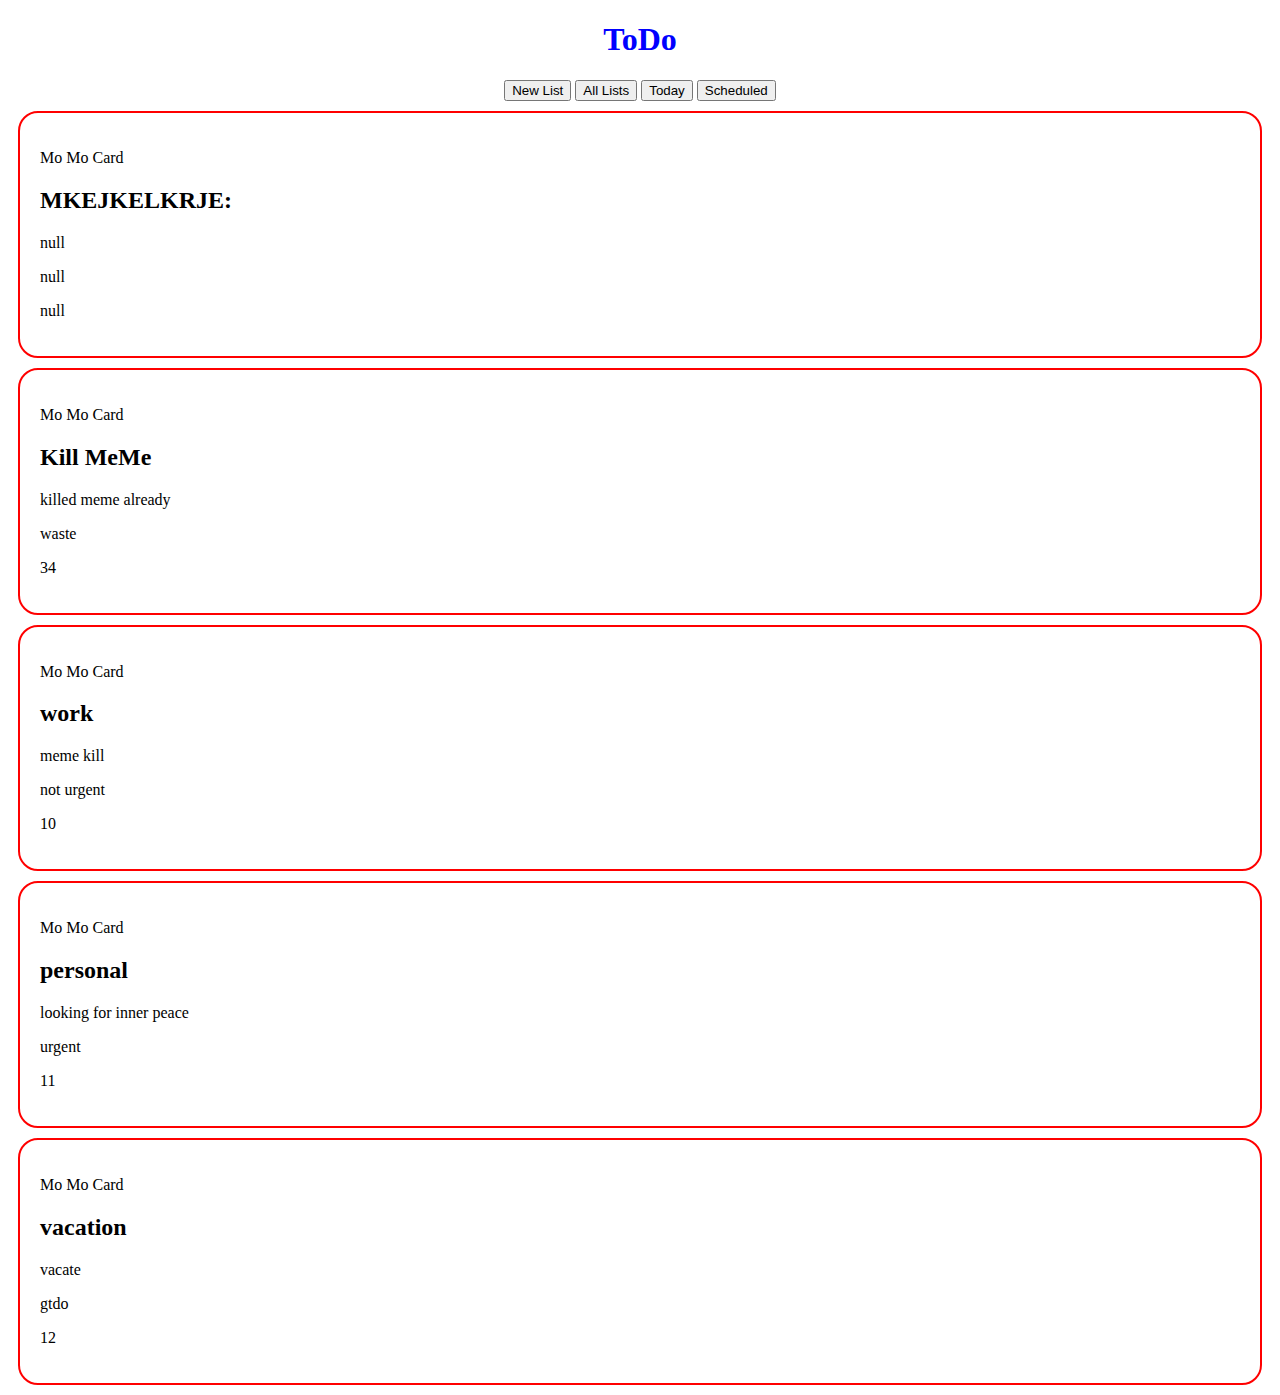
==== vanilla-todo/index.html @ f8859467 "trigger render method when list-card is connected" ====
<!DOCTYPE html>
<html lang="en">
  <head>
    <meta charset="UTF-8">
    <link rel="stylesheet" href="style.css">
    <script type="module" src="main.js"></script>
    <title>ToDo with Vanilla JS</title>
  </head>
  <body>
    <header>
      <h1> ToDo </h1>
      <nav>
        <button id="newList">New List</button>
        <button id="allLists">All Lists</button>
        <button id="today">Today</button>
        <button id="scheduled">Scheduled</button>
      </nav>
    </header>

    <list-card listName="MKEJKELKRJE:"></list-card>

    <lists>
    </lists>

    <template id="lists-view">
      <p> <slot name="list-card-view">Lists go here</slot> </p>
    </template>

  </body>
</html>
---- vanilla-todo/style.css ----
header {
  color: blue;
  text-align: center;
  font-family: cursive;
}
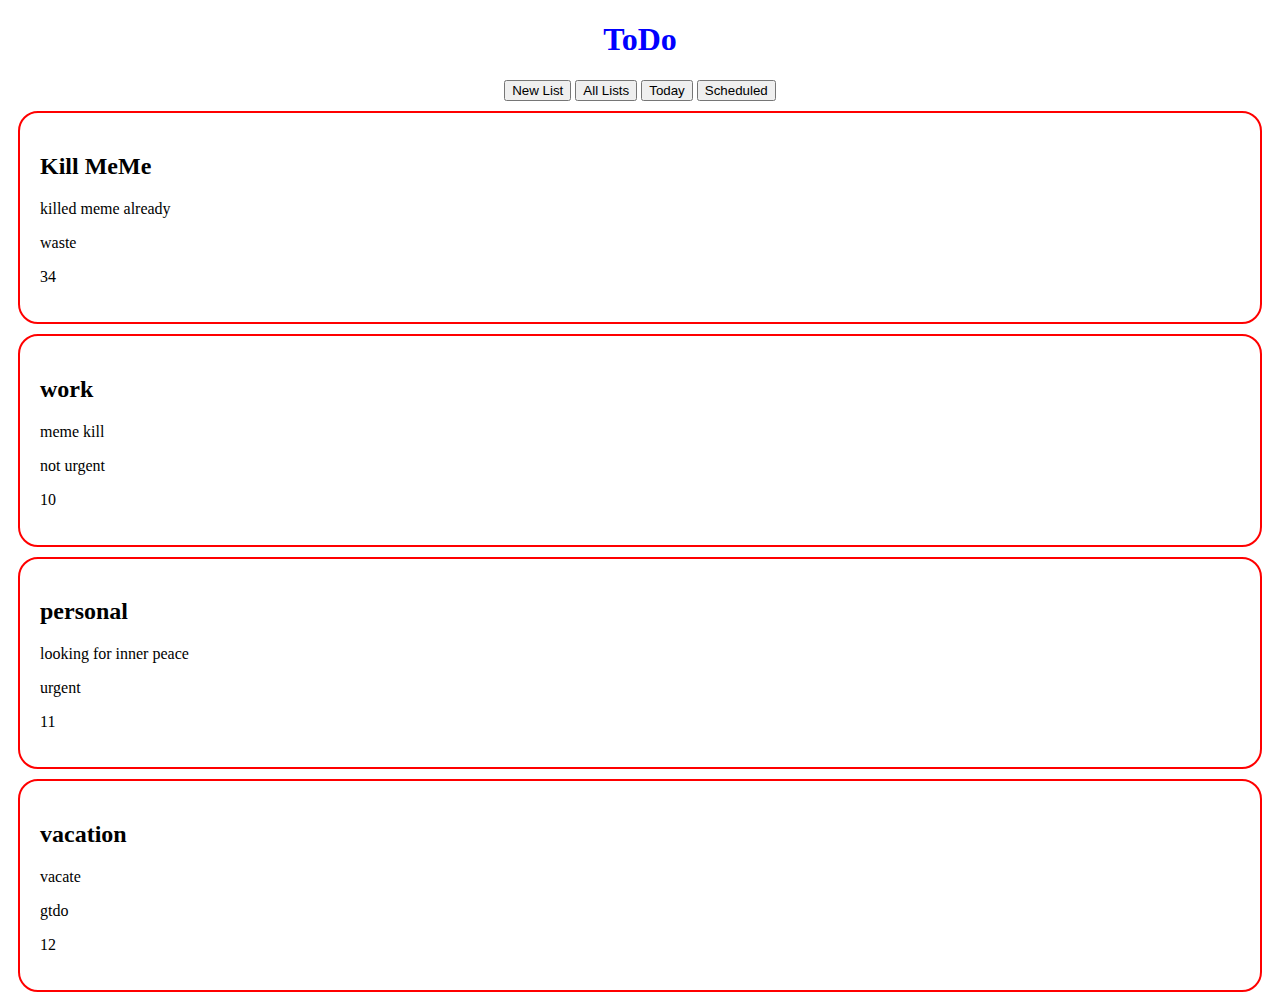
==== commit 87b3cfa4: "add custom element files" ====
--- a/vanilla-todo/index.html
+++ b/vanilla-todo/index.html
@@ -6,6 +6,7 @@
     <script type="module" src="main.js"></script>
     <title>ToDo with Vanilla JS</title>
   </head>
+
   <body>
     <header>
       <h1> ToDo </h1>
@@ -17,8 +18,7 @@
       </nav>
     </header>
 
-    <list-card listName="MKEJKELKRJE:"></list-card>
-
+    <list-add> </list-add>
     <lists>
     </lists>
 
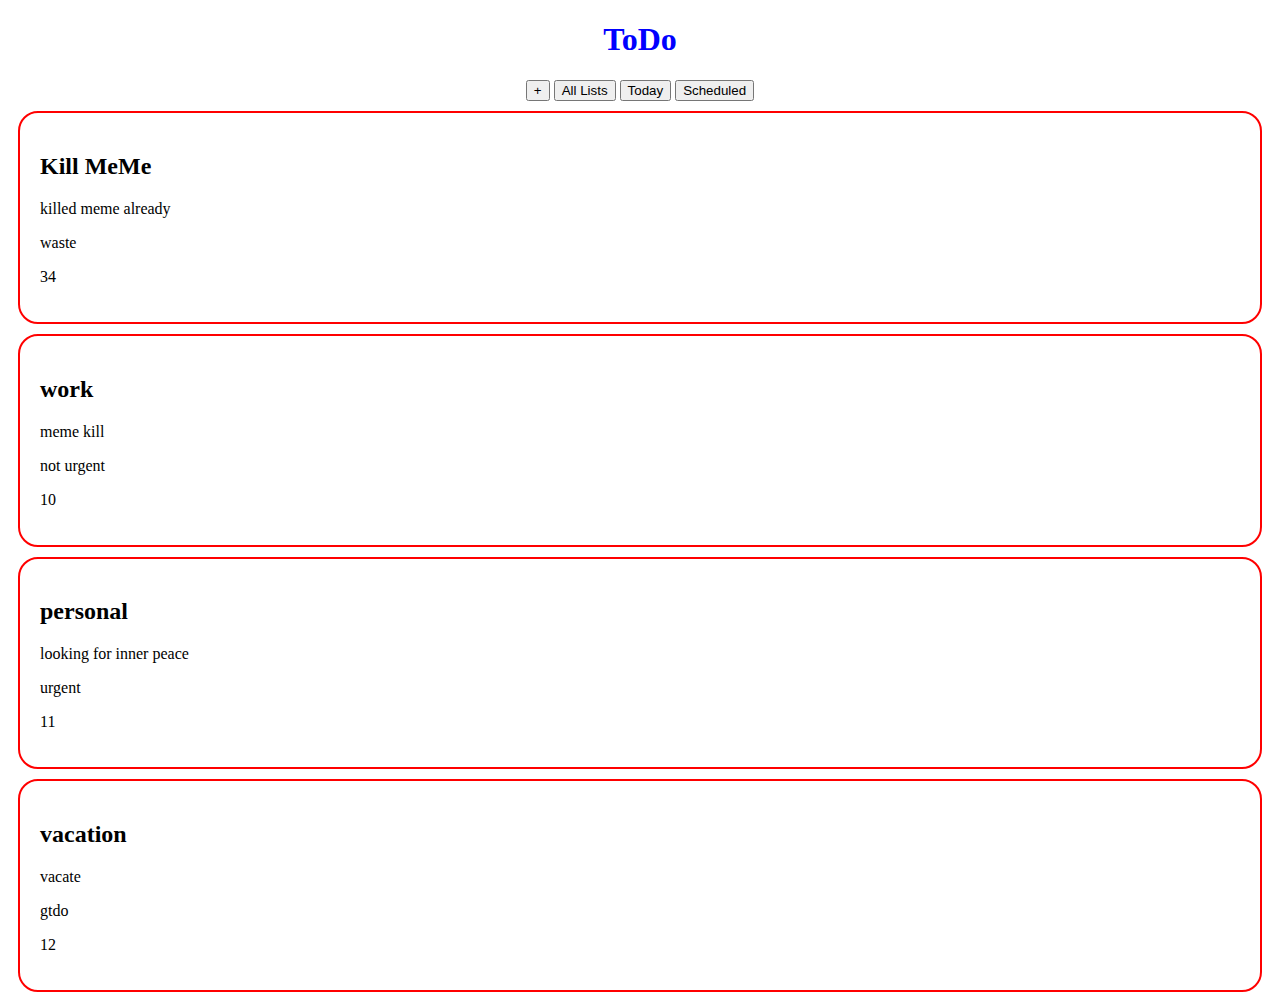
==== commit 3def3881: "add list-add" ====
--- a/vanilla-todo/index.html
+++ b/vanilla-todo/index.html
@@ -11,14 +11,13 @@
     <header>
       <h1> ToDo </h1>
       <nav>
-        <button id="newList">New List</button>
+        <button id="newList">+</button>
         <button id="allLists">All Lists</button>
         <button id="today">Today</button>
         <button id="scheduled">Scheduled</button>
       </nav>
     </header>
 
-    <list-add> </list-add>
     <lists>
     </lists>
 
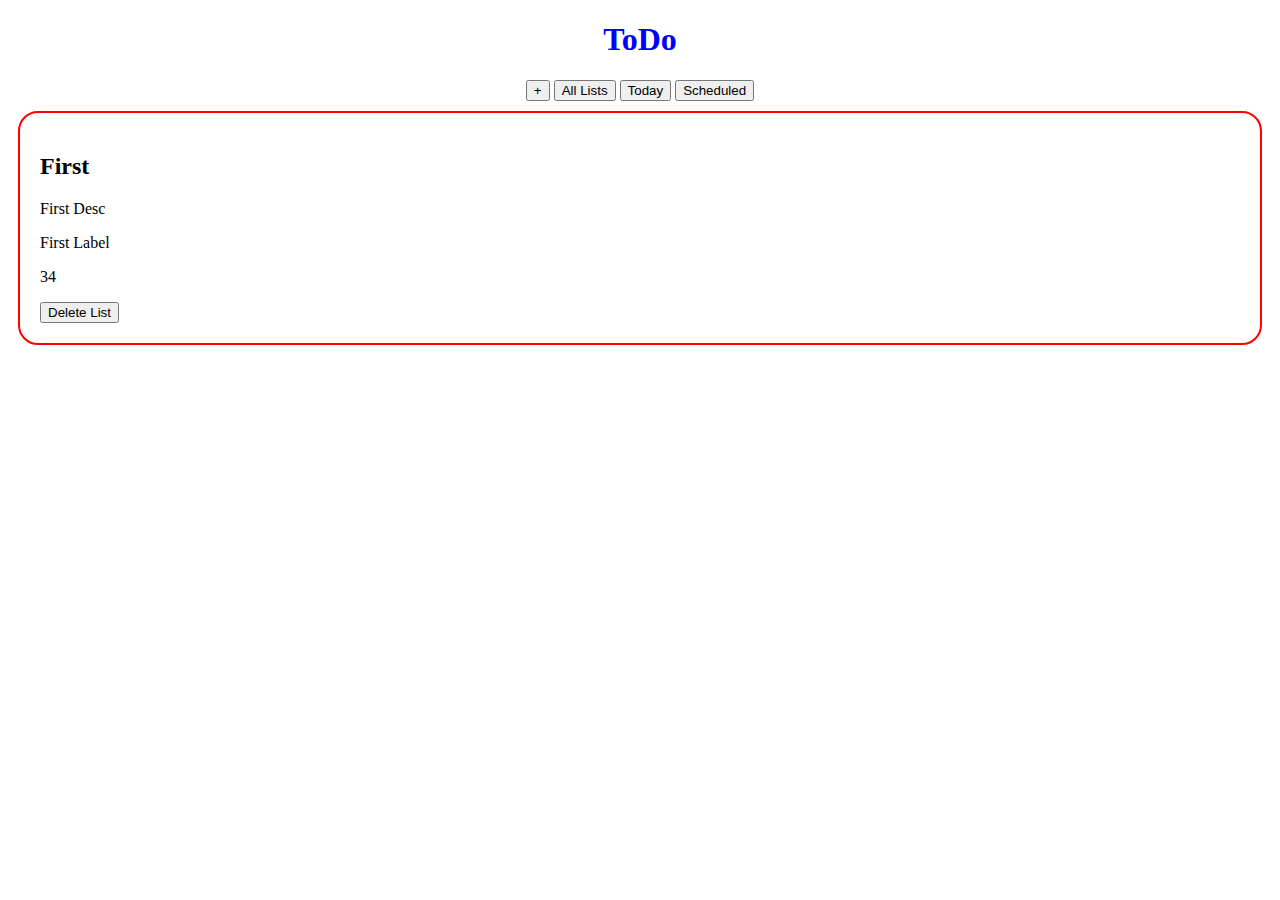
==== commit 6bbacaf4: "add list implementation" ====
--- a/vanilla-todo/index.html
+++ b/vanilla-todo/index.html
@@ -18,6 +18,8 @@
       </nav>
     </header>
 
+    <div id="createMenu"> </div>
+
     <lists>
     </lists>
 
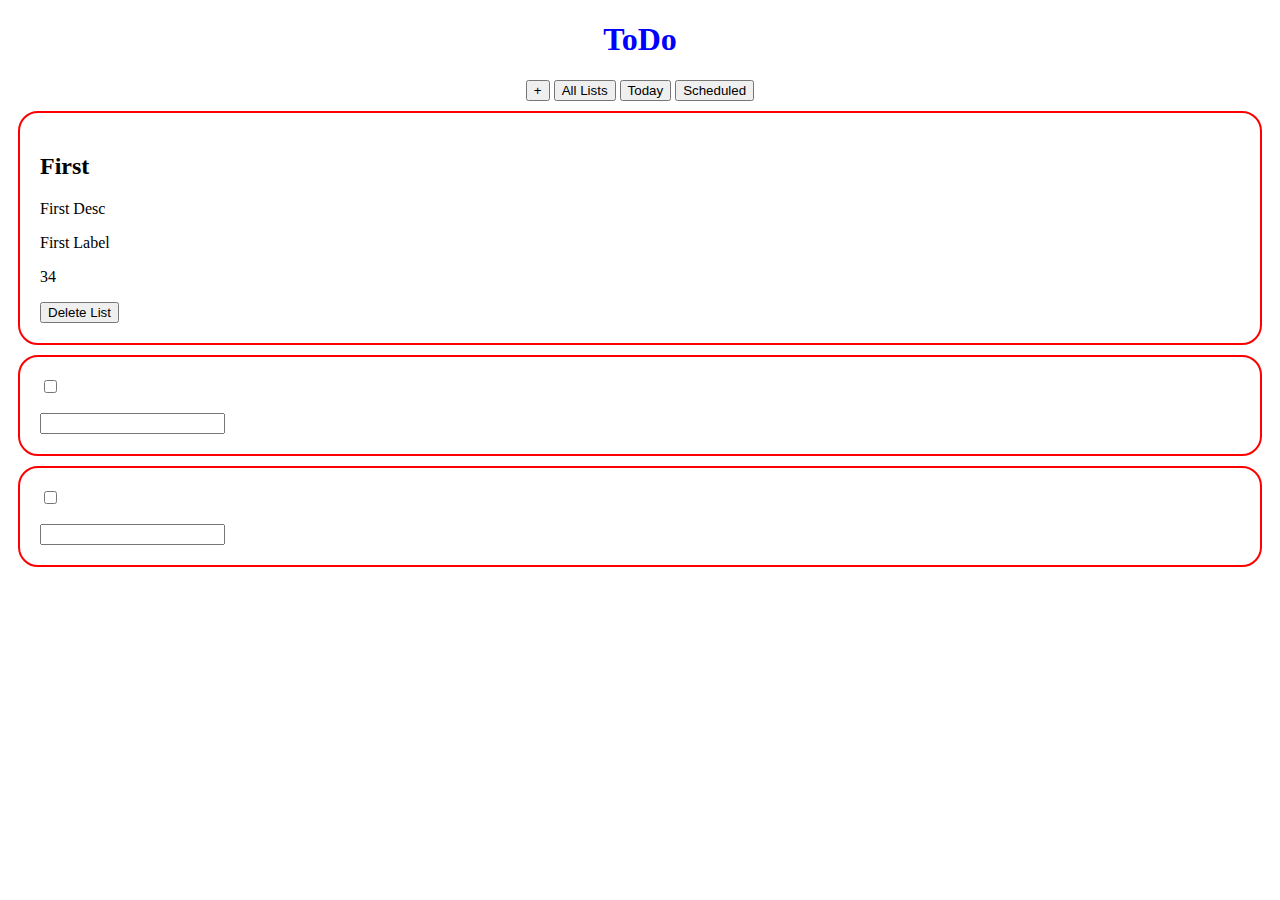
==== commit 09261372: "fix item-card" ====
--- a/vanilla-todo/index.html
+++ b/vanilla-todo/index.html
@@ -23,6 +23,10 @@
     <lists>
     </lists>
 
+    <item-card></item-card>
+    <items>
+    </items>
+
     <template id="lists-view">
       <p> <slot name="list-card-view">Lists go here</slot> </p>
     </template>
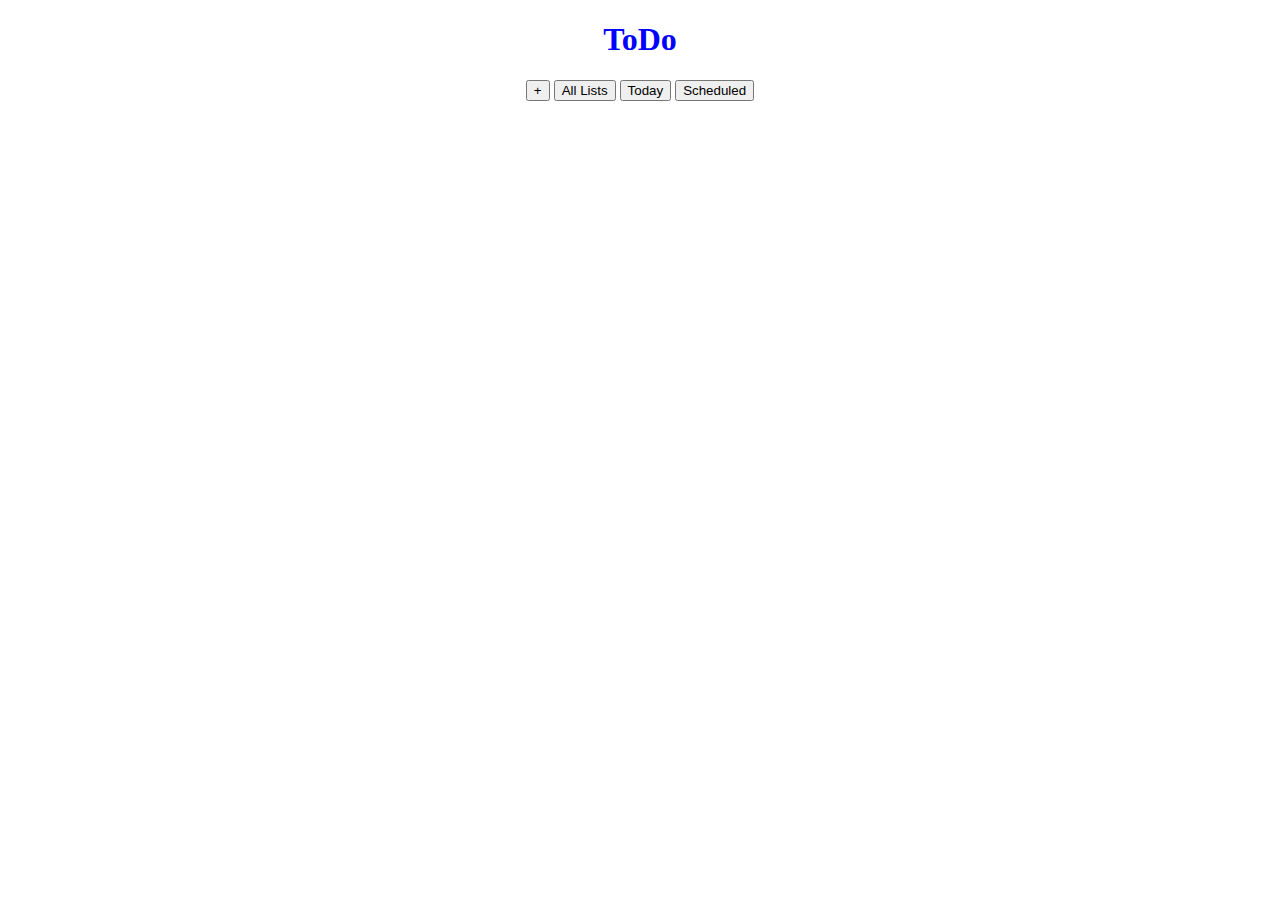
==== commit 32eee011: "fix item view" ====
--- a/vanilla-todo/index.html
+++ b/vanilla-todo/index.html
@@ -22,8 +22,9 @@
 
     <lists>
     </lists>
+    <list-view>
+    </list-view>
 
-    <item-card></item-card>
     <items>
     </items>
 
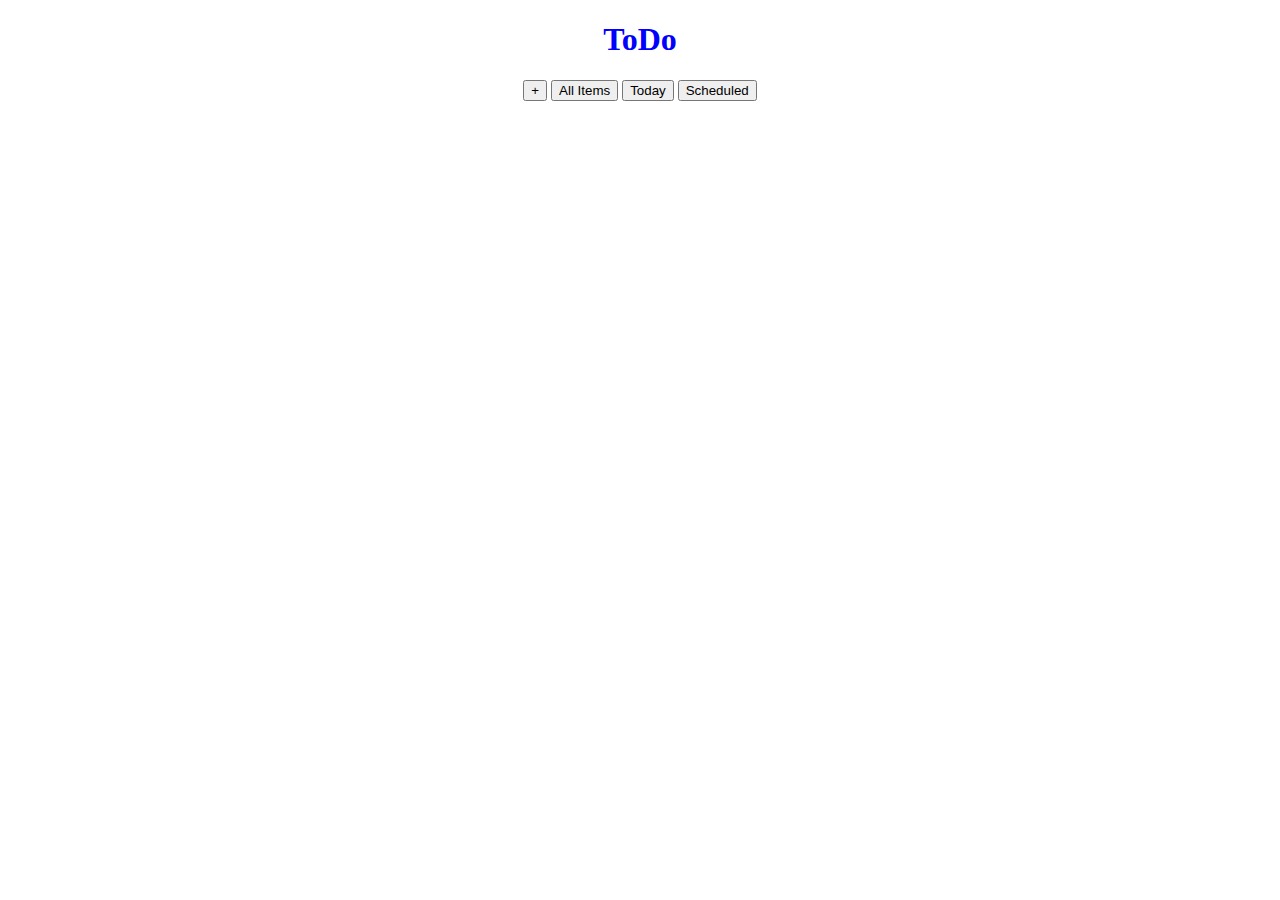
==== commit a97fa780: "MVP" ====
--- a/vanilla-todo/index.html
+++ b/vanilla-todo/index.html
@@ -3,6 +3,7 @@
   <head>
     <meta charset="UTF-8">
     <link rel="stylesheet" href="style.css">
+
     <script type="module" src="main.js"></script>
     <title>ToDo with Vanilla JS</title>
   </head>
@@ -11,8 +12,8 @@
     <header>
       <h1> ToDo </h1>
       <nav>
-        <button id="newList">+</button>
-        <button id="allLists">All Lists</button>
+        <button id="newItem">+</button>
+        <button id="allItems">All Items</button>
         <button id="today">Today</button>
         <button id="scheduled">Scheduled</button>
       </nav>
@@ -20,17 +21,8 @@
 
     <div id="createMenu"> </div>
 
-    <lists>
-    </lists>
-    <list-view>
-    </list-view>
-
     <items>
     </items>
 
-    <template id="lists-view">
-      <p> <slot name="list-card-view">Lists go here</slot> </p>
-    </template>
-
   </body>
 </html>
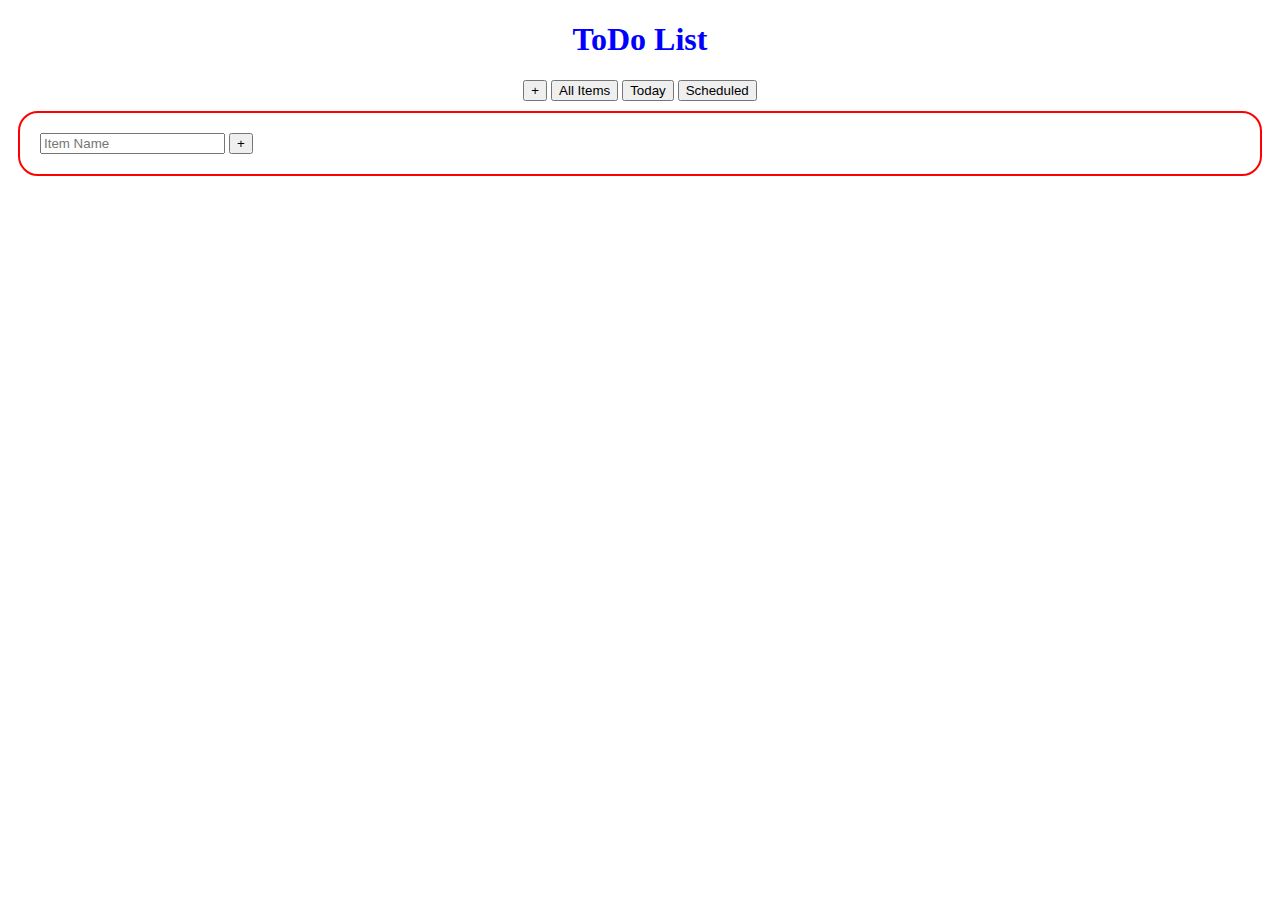
==== commit c1b2bd2f: "change design" ====
--- a/vanilla-todo/index.html
+++ b/vanilla-todo/index.html
@@ -10,7 +10,7 @@
 
   <body>
     <header>
-      <h1> ToDo </h1>
+      <h1> ToDo List</h1>
       <nav>
         <button id="newItem">+</button>
         <button id="allItems">All Items</button>
